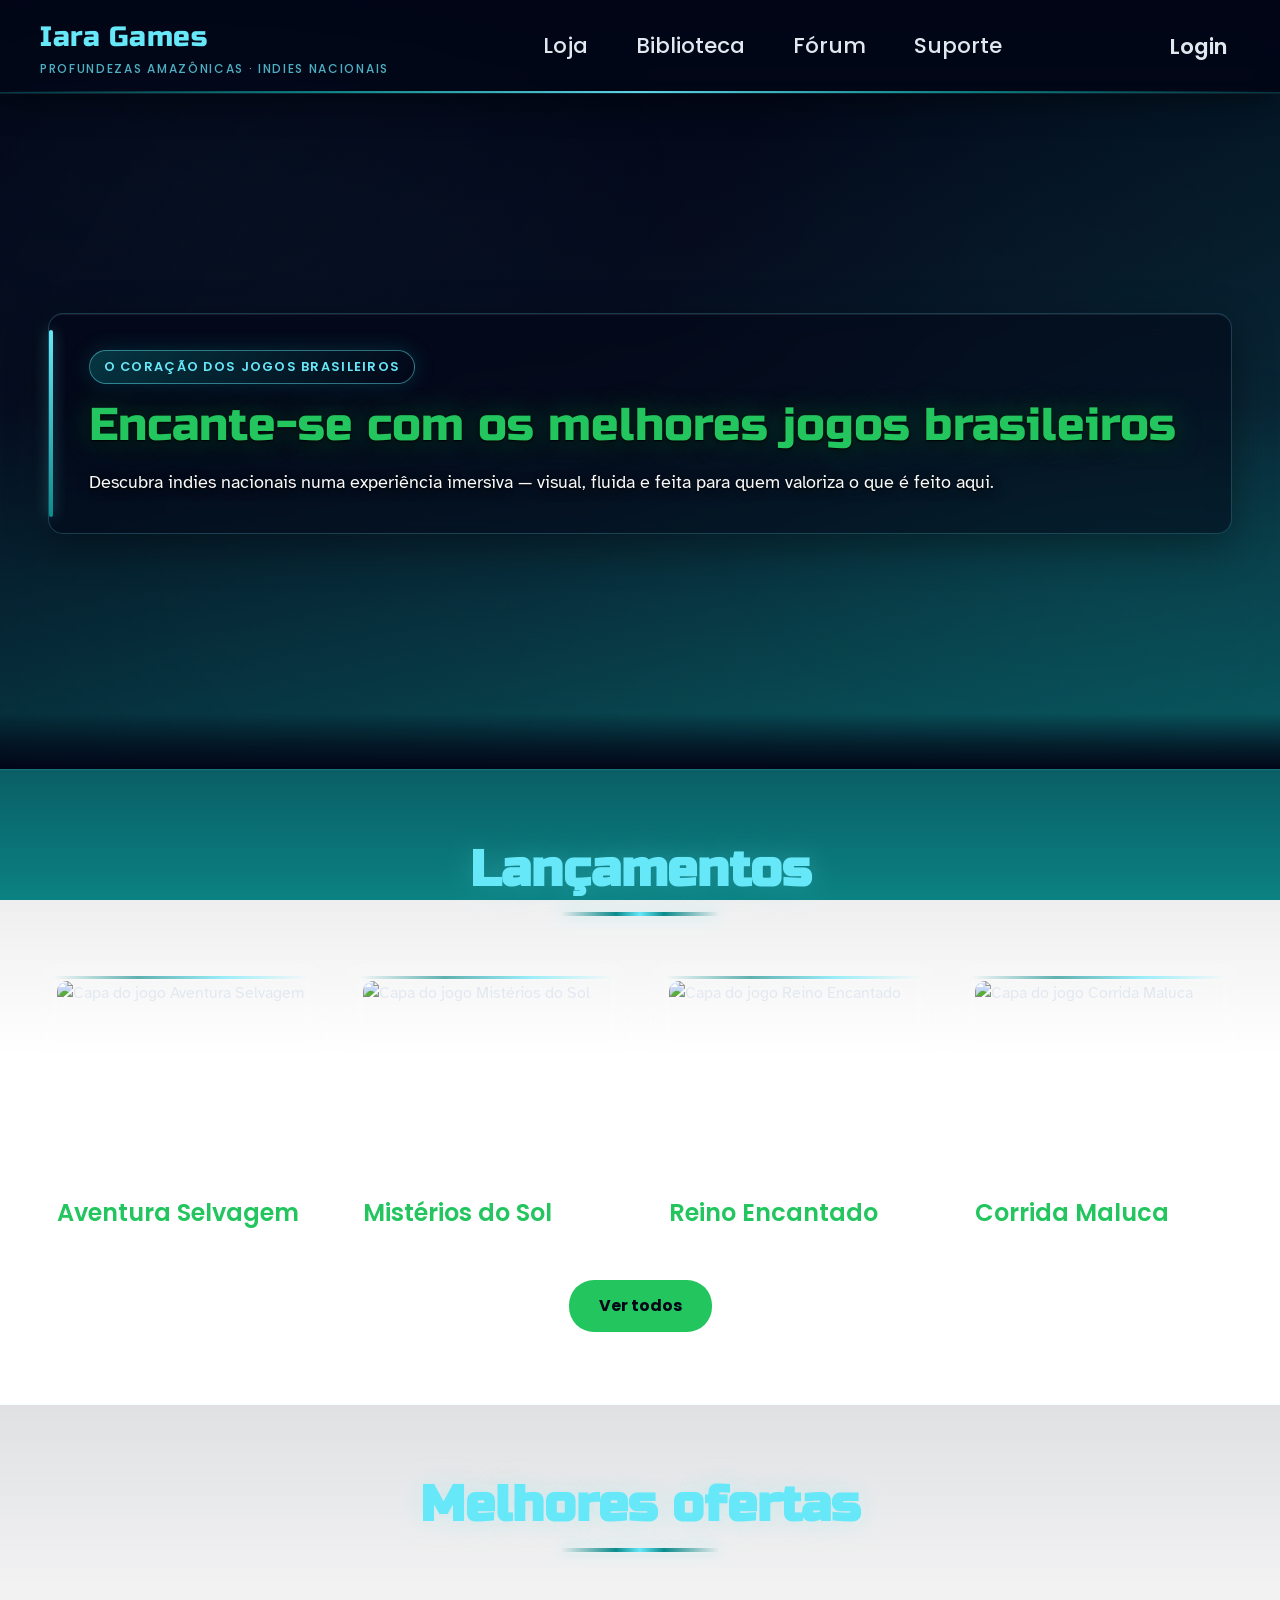
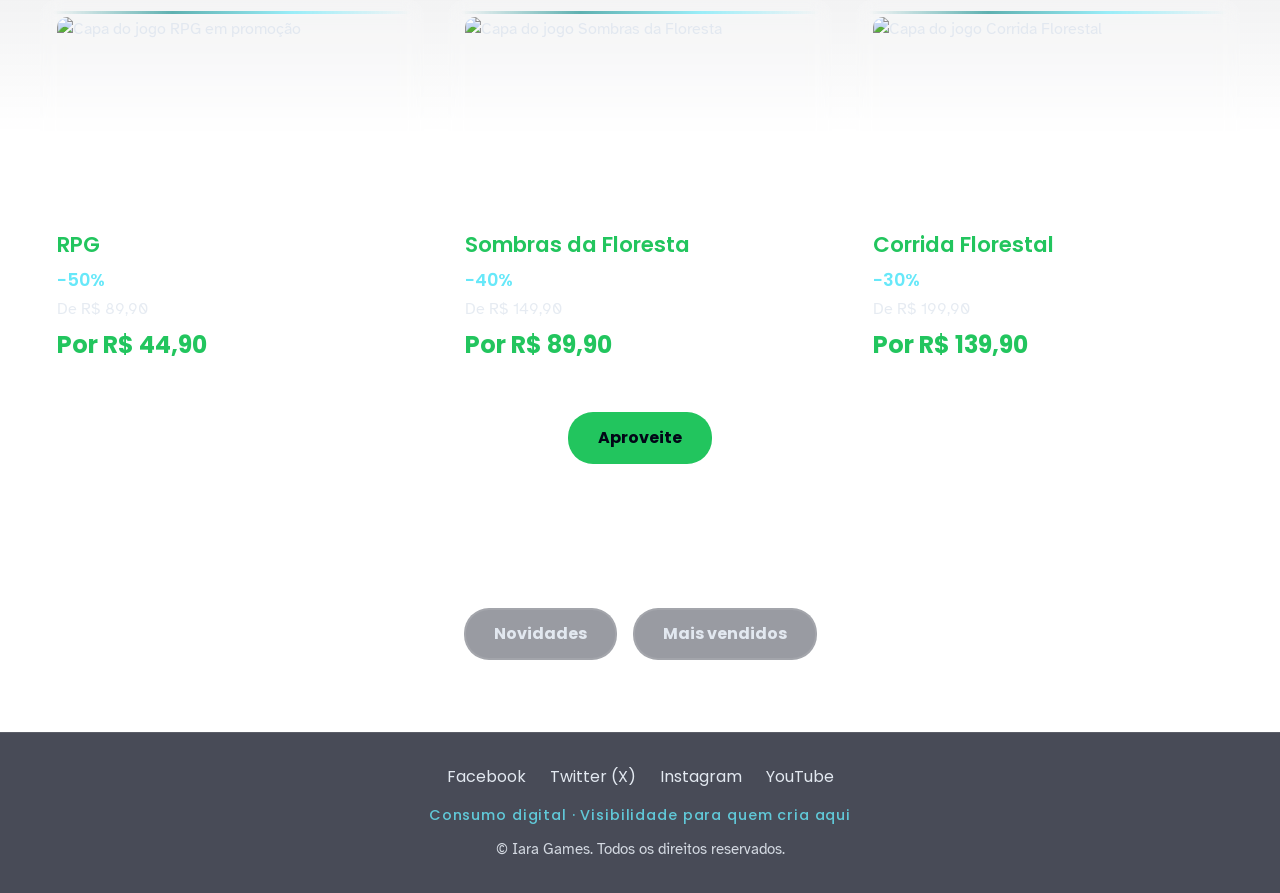
==== index.html @ 296bf05b "feat: glassmorphism com backdrop-filter e ajustes na home" ====
<!DOCTYPE html>
<html lang="pt-BR">
<head>
    <meta charset="UTF-8">
    <meta name="viewport" content="width=device-width, initial-scale=1.0">
    <title>Iara Games — Jogos brasileiros independentes</title>
    <link rel="preconnect" href="https://fonts.googleapis.com">
    <link rel="preconnect" href="https://fonts.gstatic.com" crossorigin>
    <link href="https://fonts.googleapis.com/css2?family=Atkinson+Hyperlegible:ital,wght@0,400;0,700;1,400;1,700&family=Poppins:ital,wght@0,400;0,500;0,600;0,700;1,400;1,500&family=Russo+One&display=swap" rel="stylesheet">
    <link rel="stylesheet" href="./assets/css/style.css">
</head>
<body>
    <a class="skip-link" href="#conteudo">Ir para o conteúdo</a>

    <header class="site-header">
        <div class="site-header__mark">
            <a class="site-header__brand" href="./index.html">Iara Games</a>
            <p class="site-header__tagline">Profundezas amazônicas · Indies nacionais</p>
        </div>
        <nav class="site-header__nav" aria-label="Principal">
            <ul>
                <li><a href="./pages/loja.html">Loja</a></li>
                <li><a href="./pages/biblioteca.html">Biblioteca</a></li>
                <li><a href="./pages/forum.html">Fórum</a></li>
                <li><a href="./pages/suporte.html">Suporte</a></li>
            </ul>
        </nav>
        <div class="site-header__actions">
            <a href="./pages/login.html">Login</a>
        </div>
    </header>

    <main id="conteudo">
        <section class="hero" aria-labelledby="hero-heading">
            <div class="hero__inner">
                <p class="hero__badge">O coração dos jogos brasileiros</p>
                <h1 id="hero-heading" class="hero__title">Encante-se com os melhores jogos brasileiros</h1>
                <p class="hero__lede">Descubra indies nacionais numa experiência imersiva — visual, fluida e feita para quem valoriza o que é feito aqui.</p>
            </div>
            <div class="hero__wave" aria-hidden="true"></div>
        </section>

        <section class="section jogos" aria-labelledby="lancamentos-heading">
            <div class="section__inner">
                <h2 id="lancamentos-heading" class="section__title">Lançamentos</h2>
                <ul class="grid grid--games">
                    <li>
                        <article class="game-card">
                            <a class="game-card__link" href="#">
                                <img src="./assets/images/vandesart-lily-pads-9380127.jpg" alt="Capa do jogo Aventura Selvagem" width="400" height="225">
                                <h3 class="game-card__title">Aventura Selvagem</h3>
                            </a>
                        </article>
                    </li>
                    <li>
                        <article class="game-card">
                            <a class="game-card__link" href="#">
                                <img src="./assets/images/iara.jpg" alt="Capa do jogo Mistérios do Sol" width="400" height="225">
                                <h3 class="game-card__title">Mistérios do Sol</h3>
                            </a>
                        </article>
                    </li>
                    <li>
                        <article class="game-card">
                            <a class="game-card__link" href="#">
                                <img src="./assets/images/10142134.jpg" alt="Capa do jogo Reino Encantado" width="400" height="225">
                                <h3 class="game-card__title">Reino Encantado</h3>
                            </a>
                        </article>
                    </li>
                    <li>
                        <article class="game-card">
                            <a class="game-card__link" href="#">
                                <img src="./assets/images/ff4p9vizhz231.png" alt="Capa do jogo Corrida Maluca" width="400" height="225">
                                <h3 class="game-card__title">Corrida Maluca</h3>
                            </a>
                        </article>
                    </li>
                </ul>
                <p class="section__cta">
                    <a class="btn btn--primary" href="#">Ver todos</a>
                </p>
            </div>
        </section>

        <section class="section ofertas" aria-labelledby="ofertas-heading">
            <div class="section__inner">
                <h2 id="ofertas-heading" class="section__title">Melhores ofertas</h2>
                <ul class="grid grid--offers">
                    <li>
                        <article class="offer-card">
                            <a class="offer-card__link" href="#">
                                <img src="./assets/images/corpo da sereia.jpeg" alt="Capa do jogo RPG em promoção" width="400" height="225">
                                <h3 class="offer-card__title">RPG</h3>
                                <p class="offer-card__discount" aria-label="Desconto">−50%</p>
                                <p class="offer-card__price-old">De R$&nbsp;89,90</p>
                                <p class="offer-card__price-new">Por R$&nbsp;44,90</p>
                            </a>
                        </article>
                    </li>
                    <li>
                        <article class="offer-card">
                            <a class="offer-card__link" href="#">
                                <img src="./assets/images/rabo da sereia.jpeg" alt="Capa do jogo Sombras da Floresta" width="400" height="225">
                                <h3 class="offer-card__title">Sombras da Floresta</h3>
                                <p class="offer-card__discount" aria-label="Desconto">−40%</p>
                                <p class="offer-card__price-old">De R$&nbsp;149,90</p>
                                <p class="offer-card__price-new">Por R$&nbsp;89,90</p>
                            </a>
                        </article>
                    </li>
                    <li>
                        <article class="offer-card">
                            <a class="offer-card__link" href="#">
                                <img src="./assets/images/lagoa mistica.png" alt="Capa do jogo Corrida Florestal" width="400" height="225">
                                <h3 class="offer-card__title">Corrida Florestal</h3>
                                <p class="offer-card__discount" aria-label="Desconto">−30%</p>
                                <p class="offer-card__price-old">De R$&nbsp;199,90</p>
                                <p class="offer-card__price-new">Por R$&nbsp;139,90</p>
                            </a>
                        </article>
                    </li>
                </ul>
                <p class="section__cta">
                    <a class="btn btn--primary" href="#">Aproveite</a>
                </p>
            </div>
        </section>

        <section class="section info" aria-labelledby="destaques-heading">
            <div class="section__inner section__inner--narrow">
                <h2 id="destaques-heading" class="visually-hidden">Destaques</h2>
                <div class="info__actions">
                    <a class="btn btn--secondary" href="#">Novidades</a>
                    <a class="btn btn--secondary" href="#">Mais vendidos</a>
                </div>
            </div>
        </section>
    </main>

    <footer class="site-footer">
        <nav class="site-footer__social" aria-label="Redes sociais">
            <ul>
                <li><a href="#">Facebook</a></li>
                <li><a href="#">Twitter (X)</a></li>
                <li><a href="#">Instagram</a></li>
                <li><a href="#">YouTube</a></li>
            </ul>
        </nav>
        <p class="site-footer__tagline">Consumo digital · Visibilidade para quem cria aqui</p>
        <p class="site-footer__copy">© Iara Games. Todos os direitos reservados.</p>
    </footer>
</body>
</html>
---- assets/css/style.css ----
/*
   Iara Games — Grid + HTML semântico + glassmorphism (Sprint 02).
   Vidro: translúcido (#ffffff1a / rgba) + backdrop-filter blur(10px) nos blocos indicados.
   Sem: clamp(), min()/max() como funções CSS, aspect-ratio, focus-visible.
*/

:root {
    --color-text: #e2e8f0;
    --color-verde-marinho: #67e8f9;
    --color-preto: #020617;
    --color-verde-musgo: #22c55e;
    --color-preto-cinza: #ffffff1a;
    --color-diamante: #0c8b8b;
    --font-display: "Russo One", sans-serif;
    --font-subtitle: "Poppins", sans-serif;
    --font-body: "Atkinson Hyperlegible", sans-serif;
    --content-max: 1200px;
    --radius-pill: 25px;
    --radius-card: 15px;
    --transition: 0.3s ease;
    --shadow-glow-marinho: 0 0 24px rgba(103, 232, 249, 0.45);
    --shadow-glow-musgo: 0 0 20px rgba(34, 197, 94, 0.55);
    --shadow-glow-diamante: 0 0 18px rgba(12, 139, 139, 0.5);
    --glass-blur: blur(10px);
}

/* RESET */
*,
*::before,
*::after {
    margin: 0;
    padding: 0;
    box-sizing: border-box;
}

body {
    font-family: var(--font-body);
    background: linear-gradient(180deg, var(--color-preto) 0%, #0a1628 45%, var(--color-diamante) 100%);
    background-attachment: fixed;
    color: var(--color-text);
    line-height: 1.5;
    min-height: 100vh;
    position: relative;
}

/* Brilho suave (gradientes radiais do material de background) */
body::before {
    content: "";
    position: fixed;
    top: 0;
    right: 0;
    bottom: 0;
    left: 0;
    pointer-events: none;
    z-index: 0;
    background:
        radial-gradient(ellipse 70% 50% at 15% 20%, rgba(103, 232, 249, 0.05) 0%, transparent 55%),
        radial-gradient(ellipse 60% 45% at 85% 60%, rgba(12, 139, 139, 0.07) 0%, transparent 50%);
}

main,
.site-header,
.site-footer {
    position: relative;
    z-index: 1;
}

a {
    color: inherit;
    text-decoration: none;
}

img {
    max-width: 100%;
    height: auto;
    display: block;
}

ul {
    list-style: none;
}

/* Skip link (acessível com Tab) */
.skip-link {
    position: absolute;
    width: 1px;
    height: 1px;
    padding: 0;
    margin: -1px;
    overflow: hidden;
    clip: rect(0, 0, 0, 0);
    white-space: nowrap;
    border: 0;
}

.skip-link:focus {
    position: fixed;
    left: 1rem;
    top: 1rem;
    z-index: 10000;
    width: auto;
    height: auto;
    margin: 0;
    clip: auto;
    overflow: visible;
    white-space: normal;
    padding: 0.65rem 1.1rem;
    background: var(--color-verde-musgo);
    color: var(--color-preto);
    font-family: var(--font-subtitle);
    font-weight: 600;
    font-size: 0.95rem;
    border-radius: var(--radius-pill);
    box-shadow: var(--shadow-glow-musgo);
    outline: none;
}

.visually-hidden {
    position: absolute;
    width: 1px;
    height: 1px;
    padding: 0;
    margin: -1px;
    overflow: hidden;
    clip: rect(0, 0, 0, 0);
    white-space: nowrap;
    border: 0;
}

/* HEADER — glassmorphism (doc: blur 10px + camada translúcida) */
.site-header {
    position: sticky;
    top: 0;
    z-index: 50;
    display: flex;
    flex-wrap: wrap;
    justify-content: space-between;
    align-items: center;
    gap: 1rem 1.5rem;
    padding: 1rem 2.5rem;
    background: rgba(2, 6, 23, 0.72);
    -webkit-backdrop-filter: var(--glass-blur);
    backdrop-filter: var(--glass-blur);
    border-bottom: 1px solid rgba(103, 232, 249, 0.12);
    box-shadow:
        0 8px 32px rgba(0, 0, 0, 0.4),
        inset 0 -1px 0 rgba(12, 139, 139, 0.35);
}

.site-header::after {
    content: "";
    position: absolute;
    left: 0;
    right: 0;
    bottom: 0;
    height: 2px;
    background: linear-gradient(
        90deg,
        transparent 0%,
        var(--color-diamante) 25%,
        var(--color-verde-marinho) 50%,
        var(--color-diamante) 75%,
        transparent 100%
    );
    opacity: 0.9;
    pointer-events: none;
}

.site-header__mark {
    display: flex;
    flex-direction: column;
    gap: 0.2rem;
}

.site-header__tagline {
    font-family: var(--font-subtitle);
    font-size: 0.75rem;
    font-weight: 500;
    letter-spacing: 0.14em;
    text-transform: uppercase;
    color: rgba(103, 232, 249, 0.75);
    max-width: 22rem;
    line-height: 1.3;
}

.site-header__brand,
.site-header__brand:visited {
    font-family: var(--font-display);
    font-size: 1.75rem;
    color: var(--color-verde-marinho);
    letter-spacing: 0.02em;
    transition: color var(--transition), text-shadow var(--transition);
}

.site-header__brand:hover {
    color: #7ef0ff;
    text-shadow: 0 0 20px rgba(103, 232, 249, 0.6);
}

.site-header__brand:focus {
    outline: 2px solid var(--color-verde-marinho);
    outline-offset: 4px;
    border-radius: 4px;
}

.site-header__nav ul {
    display: flex;
    flex-wrap: wrap;
    gap: 3rem;
    justify-content: center;
}

.site-header__nav a,
.site-header__nav a:visited {
    font-family: var(--font-subtitle);
    font-size: 1.35rem;
    font-weight: 500;
    color: var(--color-text);
    transition: color var(--transition), text-shadow var(--transition);
}

.site-header__nav a:hover {
    color: var(--color-verde-marinho);
    text-shadow: 0 0 12px rgba(103, 232, 249, 0.4);
}

.site-header__nav a:focus {
    outline: 2px solid var(--color-verde-marinho);
    outline-offset: 4px;
    border-radius: 4px;
}

.site-header__actions a,
.site-header__actions a:visited {
    font-family: var(--font-subtitle);
    font-size: 1.35rem;
    font-weight: 600;
    color: var(--color-text);
    padding: 0.35rem 0.75rem;
    border-radius: var(--radius-pill);
    border: 1px solid transparent;
    transition: color var(--transition), border-color var(--transition), box-shadow var(--transition);
}

.site-header__actions a:hover {
    color: var(--color-verde-marinho);
    border-color: var(--color-preto-cinza);
    box-shadow: var(--shadow-glow-marinho);
}

.site-header__actions a:focus {
    outline: 2px solid var(--color-verde-marinho);
    outline-offset: 4px;
}

/* LAYOUT — seções */
.section {
    padding: 4.5rem 2.5rem;
}

.section.jogos,
.section.ofertas {
    border-top: 1px solid rgba(103, 232, 249, 0.08);
    background: linear-gradient(180deg, rgba(2, 6, 23, 0.12) 0%, transparent 45%);
}

.section__inner {
    max-width: var(--content-max);
    margin-left: auto;
    margin-right: auto;
}

.section__inner--narrow {
    max-width: 42rem;
}

.section__title {
    position: relative;
    font-family: var(--font-display);
    font-size: 3.1rem;
    text-align: center;
    margin-bottom: 2.5rem;
    padding-bottom: 0.5rem;
    color: var(--color-verde-marinho);
    text-shadow: 0 0 28px rgba(103, 232, 249, 0.25);
    line-height: 1.15;
}

.section__title::after {
    content: "";
    display: block;
    width: 10rem;
    max-width: 55vw;
    height: 4px;
    margin: 0.85rem auto 0;
    border-radius: 4px;
    background: linear-gradient(
        90deg,
        transparent,
        var(--color-diamante) 35%,
        var(--color-verde-marinho) 50%,
        var(--color-diamante) 65%,
        transparent
    );
    box-shadow: 0 0 16px rgba(103, 232, 249, 0.35);
}

.section__cta {
    text-align: center;
    margin-top: 2rem;
}

/* Grid (repeat, minmax, auto-fit — material Grid) */
.grid {
    display: grid;
    grid-template-columns: repeat(auto-fit, minmax(220px, 1fr));
    gap: 1.5rem;
}

.grid--games {
    grid-template-columns: repeat(auto-fit, minmax(200px, 1fr));
}

.grid--offers {
    grid-template-columns: repeat(auto-fit, minmax(240px, 1fr));
}

/* Itens do grid com a mesma altura (cards alinhados) */
.grid--games > li,
.grid--offers > li {
    display: flex;
}

.game-card,
.offer-card {
    display: flex;
    flex-direction: column;
    width: 100%;
    flex: 1;
}

/* HERO */
.hero {
    position: relative;
    overflow: hidden;
    min-height: 75vh;
    max-height: 720px;
    display: flex;
    align-items: center;
    justify-content: center;
    width: 100%;
    box-sizing: border-box;
    padding: 3.5rem 3rem 4.5rem;
    background: url("../images/lagoa mistica.png") no-repeat center;
    background-size: cover;
}

.hero::before {
    content: "";
    position: absolute;
    top: 0;
    right: 0;
    bottom: 0;
    left: 0;
    z-index: 0;
    background: linear-gradient(
        115deg,
        rgba(2, 6, 23, 0.52) 0%,
        rgba(2, 6, 23, 0.28) 48%,
        rgba(12, 139, 139, 0.2) 100%
    );
    pointer-events: none;
}

.hero::after {
    content: "";
    position: absolute;
    top: 0;
    right: 0;
    bottom: 0;
    left: 0;
    z-index: 0;
    pointer-events: none;
    background: radial-gradient(
        ellipse 110% 90% at 50% 36%,
        transparent 28%,
        rgba(2, 6, 23, 0.28) 100%
    );
}

.hero__inner {
    position: relative;
    z-index: 1;
    display: flex;
    flex-direction: column;
    align-items: flex-start;
    gap: 1rem;
    max-width: var(--content-max);
    width: 100%;
    min-width: 0;
    box-sizing: border-box;
    margin-left: auto;
    margin-right: auto;
    padding: 2.25rem 2.25rem 2.25rem 2.5rem;
    background: rgba(2, 6, 23, 0.55);
    -webkit-backdrop-filter: var(--glass-blur);
    backdrop-filter: var(--glass-blur);
    border-radius: var(--radius-card);
    border: 1px solid rgba(103, 232, 249, 0.22);
    box-shadow:
        0 12px 40px rgba(0, 0, 0, 0.35),
        inset 0 1px 0 rgba(255, 255, 255, 0.08);
}

.hero__inner::before {
    content: "";
    position: absolute;
    left: 0;
    top: 1rem;
    bottom: 1rem;
    width: 4px;
    border-radius: 4px;
    background: linear-gradient(180deg, var(--color-verde-marinho), var(--color-diamante));
    box-shadow: 0 0 14px rgba(103, 232, 249, 0.45);
}

.hero__badge {
    align-self: flex-start;
    margin: 0;
    font-family: var(--font-subtitle);
    font-size: 0.8rem;
    font-weight: 600;
    letter-spacing: 0.1em;
    text-transform: uppercase;
    color: var(--color-verde-marinho);
    padding: 0.4rem 0.85rem;
    border-radius: 999px;
    border: 1px solid rgba(103, 232, 249, 0.45);
    background: linear-gradient(135deg, rgba(12, 139, 139, 0.35), rgba(2, 6, 23, 0.6));
    box-shadow: 0 0 20px rgba(12, 139, 139, 0.25);
}

.hero__title {
    font-family: var(--font-display);
    font-size: 2.85rem;
    font-weight: 400;
    line-height: 1.15;
    color: var(--color-verde-musgo);
    text-shadow:
        0 1px 2px rgba(0, 0, 0, 0.9),
        0 2px 16px rgba(0, 0, 0, 0.75),
        0 0 28px rgba(34, 197, 94, 0.4);
    margin: 0;
    max-width: 100%;
    overflow-wrap: break-word;
    word-wrap: break-word;
}

.hero__lede {
    font-family: var(--font-body);
    font-size: 1.15rem;
    line-height: 1.55;
    margin: 0;
    max-width: 100%;
    color: #f8fafc;
    text-shadow:
        0 1px 2px rgba(0, 0, 0, 0.95),
        0 2px 12px rgba(0, 0, 0, 0.65);
    overflow-wrap: break-word;
    word-wrap: break-word;
}

/* Só em telas largas o título fica em uma linha; em telas menores quebra e não estoura */
@media (min-width: 1100px) {
    .hero__title {
        white-space: nowrap;
    }
}

/* Faixa de transição hero → conteúdo (só HTML + gradiente, sem SVG) */
.hero__wave {
    position: absolute;
    left: 0;
    right: 0;
    bottom: 0;
    z-index: 2;
    height: 56px;
    pointer-events: none;
    background: linear-gradient(
        to bottom,
        rgba(2, 6, 23, 0) 0%,
        rgba(2, 6, 23, 0.25) 20%,
        rgba(2, 6, 23, 0.65) 55%,
        var(--color-preto) 100%
    );
}

/* Cards — jogos */
.game-card__link {
    position: relative;
    display: flex;
    flex-direction: column;
    height: 100%;
    padding: 1rem;
    background: var(--color-preto-cinza);
    -webkit-backdrop-filter: var(--glass-blur);
    backdrop-filter: var(--glass-blur);
    border-radius: var(--radius-card);
    border: 1px solid rgba(255, 255, 255, 0.06);
    transition: transform var(--transition), box-shadow var(--transition), border-color var(--transition);
}

.game-card__link::before {
    content: "";
    position: absolute;
    left: 0.75rem;
    right: 0.75rem;
    top: 0.65rem;
    height: 3px;
    border-radius: 3px;
    opacity: 0.65;
    background: linear-gradient(90deg, transparent, var(--color-diamante), var(--color-verde-marinho), transparent);
    pointer-events: none;
}

.game-card__link:hover {
    transform: translateY(-6px) scale(1.01);
    box-shadow: var(--shadow-glow-diamante);
    border-color: rgba(103, 232, 249, 0.25);
}

.game-card__link:focus {
    outline: 2px solid var(--color-verde-marinho);
    outline-offset: 3px;
}

.game-card__link img {
    width: 100%;
    height: 200px;
    border-radius: 10px;
    object-fit: cover;
    object-position: center;
    flex-shrink: 0;
}

.game-card__title {
    font-family: var(--font-subtitle);
    font-size: 1.5rem;
    font-weight: 600;
    margin-top: 0.85rem;
    color: var(--color-verde-musgo);
}

/* Cards — ofertas */
.offer-card__link {
    position: relative;
    display: flex;
    flex-direction: column;
    height: 100%;
    padding: 1rem;
    background: var(--color-preto-cinza);
    -webkit-backdrop-filter: var(--glass-blur);
    backdrop-filter: var(--glass-blur);
    border-radius: var(--radius-card);
    border: 1px solid rgba(255, 255, 255, 0.06);
    transition: transform var(--transition), box-shadow var(--transition), border-color var(--transition);
}

.offer-card__link::before {
    content: "";
    position: absolute;
    left: 0.75rem;
    right: 0.75rem;
    top: 0.65rem;
    height: 3px;
    border-radius: 3px;
    opacity: 0.65;
    background: linear-gradient(90deg, transparent, var(--color-diamante), var(--color-verde-marinho), transparent);
    pointer-events: none;
}

.offer-card__link:hover {
    transform: translateY(-6px) scale(1.01);
    box-shadow: var(--shadow-glow-diamante);
    border-color: rgba(103, 232, 249, 0.25);
}

.offer-card__link:focus {
    outline: 2px solid var(--color-verde-marinho);
    outline-offset: 3px;
}

.offer-card__link img {
    width: 100%;
    height: 200px;
    border-radius: 10px;
    object-fit: cover;
    object-position: center;
    flex-shrink: 0;
}

.offer-card__title {
    font-family: var(--font-subtitle);
    font-size: 1.35rem;
    font-weight: 600;
    margin-top: 0.75rem;
    color: var(--color-verde-musgo);
}

.offer-card__discount {
    font-family: var(--font-subtitle);
    font-size: 1.1rem;
    font-weight: 600;
    margin-top: 0.35rem;
    color: var(--color-verde-marinho);
}

.offer-card__price-old {
    font-size: 1rem;
    opacity: 0.85;
    margin-top: 0.25rem;
}

.offer-card__price-new {
    font-family: var(--font-subtitle);
    font-size: 1.5rem;
    font-weight: 700;
    margin-top: 0.35rem;
    color: var(--color-verde-musgo);
}

/* Botões */
.btn {
    display: inline-flex;
    align-items: center;
    justify-content: center;
    padding: 0.75rem 1.75rem;
    border-radius: var(--radius-pill);
    font-family: var(--font-subtitle);
    font-weight: 700;
    font-size: 1rem;
    cursor: pointer;
    border: 2px solid transparent;
    transition: transform var(--transition), box-shadow var(--transition), background var(--transition), color var(--transition);
}

.btn--primary {
    color: var(--color-preto);
    background: var(--color-verde-musgo);
}

.btn--primary:hover {
    transform: scale(1.05);
    box-shadow: var(--shadow-glow-musgo);
}

.btn--primary:focus {
    outline: none;
    box-shadow: var(--shadow-glow-musgo), 0 0 0 3px var(--color-preto), 0 0 0 5px var(--color-verde-marinho);
}

.btn--secondary {
    color: var(--color-text);
    background: rgba(2, 6, 23, 0.4);
    border-color: var(--color-preto-cinza);
}

.btn--secondary:hover {
    border-color: rgba(103, 232, 249, 0.45);
    color: var(--color-verde-marinho);
    box-shadow: var(--shadow-glow-marinho);
    transform: translateY(-2px);
}

.btn--secondary:focus {
    outline: none;
    box-shadow: var(--shadow-glow-marinho), 0 0 0 3px var(--color-preto), 0 0 0 5px var(--color-verde-musgo);
}

.info__actions {
    display: flex;
    flex-wrap: wrap;
    gap: 1rem;
    justify-content: center;
    align-items: center;
}

/* FOOTER */
.site-footer {
    margin-top: auto;
    padding: 2rem 2.5rem;
    text-align: center;
    background: rgba(2, 6, 23, 0.72);
    -webkit-backdrop-filter: var(--glass-blur);
    backdrop-filter: var(--glass-blur);
    border-top: 1px solid var(--color-preto-cinza);
}

.site-footer__social ul {
    display: flex;
    flex-wrap: wrap;
    gap: 1rem 1.5rem;
    justify-content: center;
    margin-bottom: 1rem;
}

.site-footer__social a,
.site-footer__social a:visited {
    font-family: var(--font-subtitle);
    font-size: 1rem;
    color: var(--color-text);
    transition: color var(--transition), text-shadow var(--transition);
}

.site-footer__social a:hover {
    color: var(--color-verde-marinho);
    text-shadow: 0 0 12px rgba(103, 232, 249, 0.45);
}

.site-footer__social a:focus {
    outline: 2px solid var(--color-verde-marinho);
    outline-offset: 4px;
    border-radius: 4px;
}

.site-footer__tagline {
    font-family: var(--font-subtitle);
    font-size: 0.9rem;
    font-weight: 500;
    letter-spacing: 0.06em;
    color: rgba(103, 232, 249, 0.8);
    margin-bottom: 0.75rem;
}

.site-footer__copy {
    font-size: 0.95rem;
    opacity: 0.9;
}

/* Título do hero: reduz em telas médias para continuar numa linha só */
@media (max-width: 1100px) {
    .hero__title {
        font-size: 2.35rem;
    }
}

@media (max-width: 900px) {
    .hero__title {
        font-size: 2rem;
    }
}

/* Responsivo — tamanhos menores (substitui clamp) */
@media (max-width: 768px) {
    .site-header {
        flex-direction: column;
        align-items: stretch;
        padding: 1.25rem 1.25rem;
    }

    .site-header__mark {
        text-align: center;
        align-items: center;
    }

    .site-header__tagline {
        max-width: none;
    }

    .site-header__brand {
        font-size: 1.35rem;
    }

    .site-header__nav ul {
        gap: 1.25rem;
        justify-content: center;
    }

    .site-header__nav a,
    .site-header__actions a {
        font-size: 1.125rem;
    }

    .site-header__actions {
        text-align: center;
    }

    .section {
        padding: 2.5rem 1.25rem;
    }

    .section__title {
        font-size: 1.75rem;
        margin-bottom: 1.75rem;
    }

    .section__title::after {
        width: 8rem;
    }

    .section__cta {
        margin-top: 1.5rem;
    }

    .hero {
        min-height: 50vh;
        max-height: none;
        padding: 2rem 1rem 3.5rem;
    }

    .hero__inner {
        align-items: center;
        text-align: center;
        padding: 1.25rem 1rem;
    }

    .hero__inner::before {
        left: 50%;
        transform: translateX(-50%);
        top: auto;
        bottom: 0.75rem;
        width: 70%;
        max-width: 12rem;
        height: 4px;
        background: linear-gradient(90deg, transparent, var(--color-verde-marinho), var(--color-diamante), transparent);
        box-shadow: none;
    }

    .hero__badge {
        align-self: center;
        white-space: normal;
        max-width: 100%;
        line-height: 1.35;
        text-align: center;
    }

    .hero__title {
        font-size: 1.75rem;
        white-space: normal;
        max-width: 100%;
    }

    .hero__lede {
        font-size: 1rem;
        white-space: normal;
        max-width: 100%;
        text-align: center;
    }

    .game-card__link img,
    .offer-card__link img {
        height: 160px;
    }

    .game-card__title {
        font-size: 1.375rem;
    }

    .offer-card__title {
        font-size: 1.25rem;
    }

    .offer-card__price-new {
        font-size: 1.35rem;
    }
}

/* Telas muito estreitas: uma coluna nos grids para não estourar a largura */
@media (max-width: 520px) {
    .grid,
    .grid--games,
    .grid--offers {
        grid-template-columns: 1fr;
    }
}
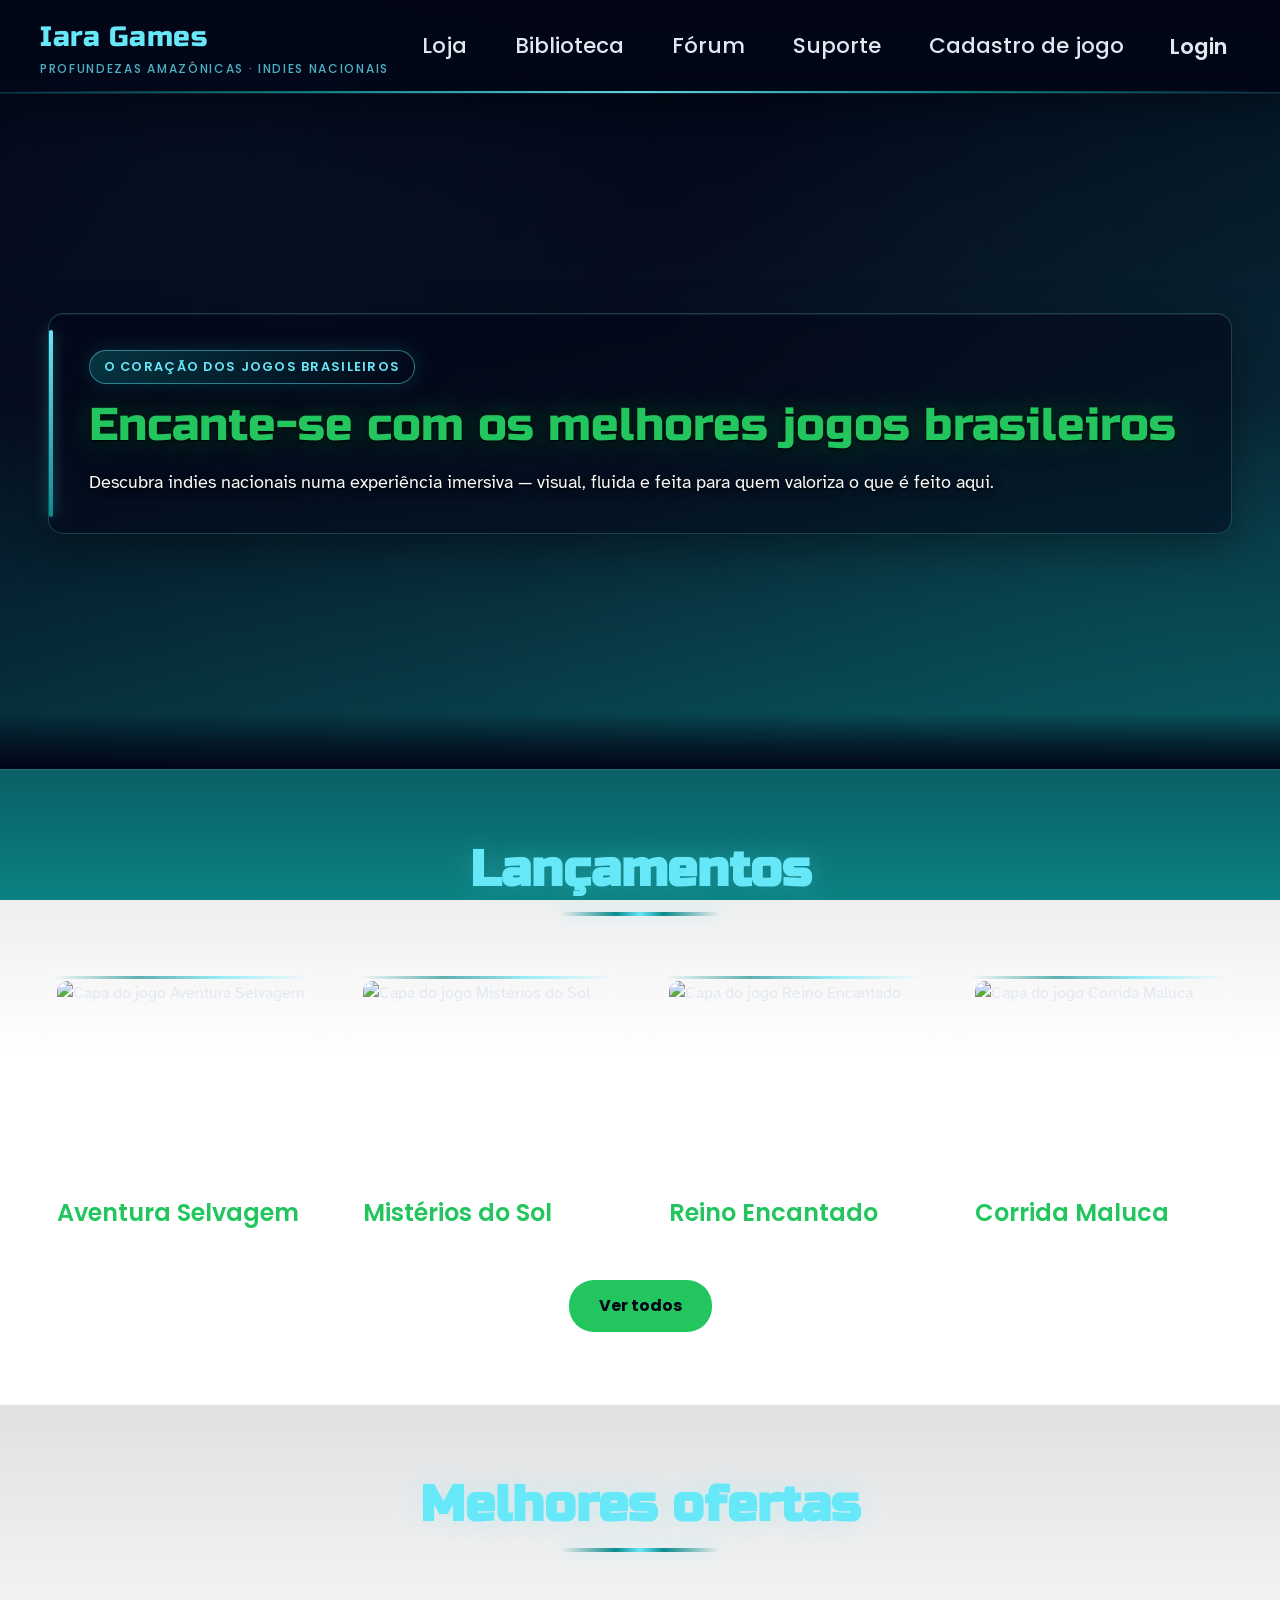
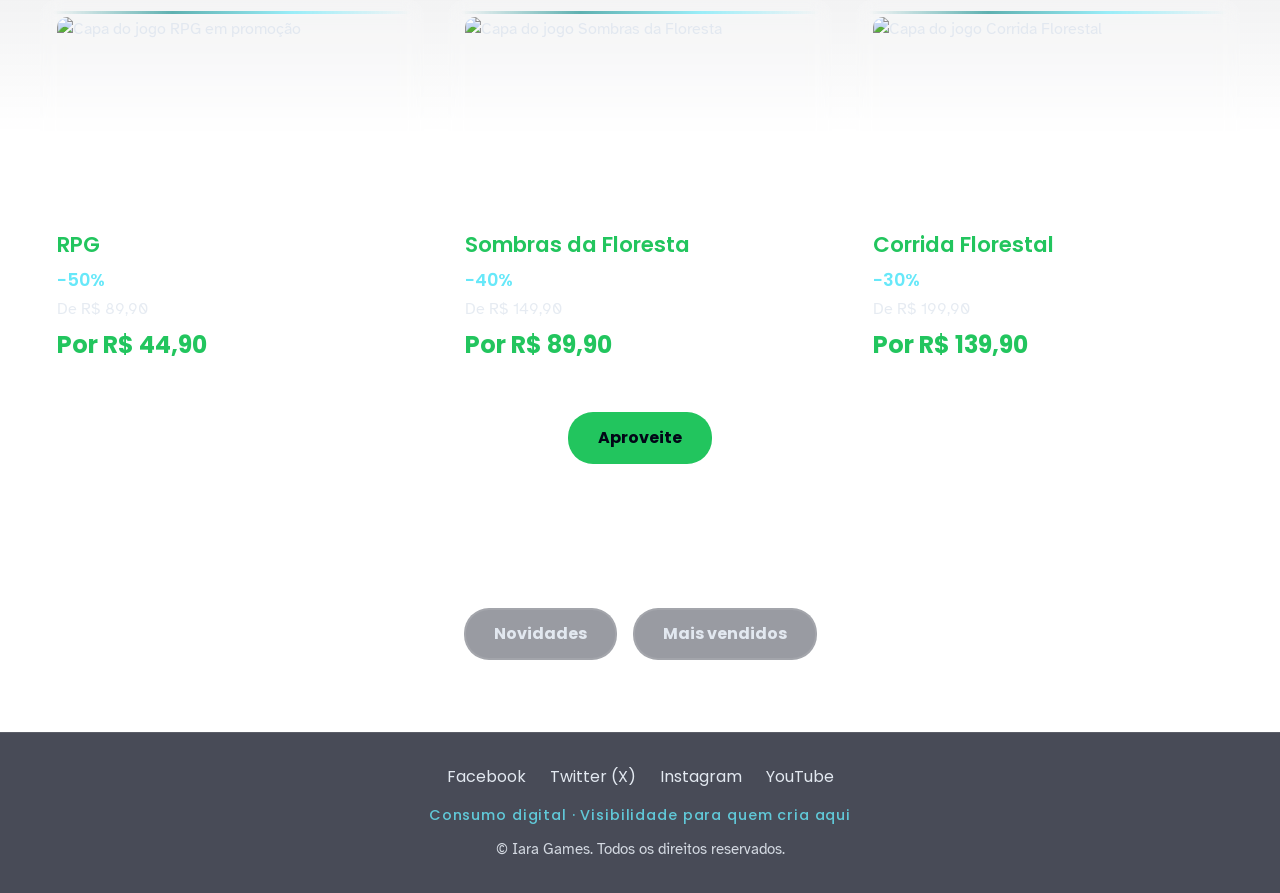
==== commit 05cf13ad: "feat(sprint-02): páginas login, suporte e cadastro de jogo; README e ajustes de layout - Adiciona ca" ====
--- a/index.html
+++ b/index.html
@@ -23,6 +23,7 @@
                 <li><a href="./pages/biblioteca.html">Biblioteca</a></li>
                 <li><a href="./pages/forum.html">Fórum</a></li>
                 <li><a href="./pages/suporte.html">Suporte</a></li>
+                <li><a href="./pages/cadastro-jogo.html">Cadastro de jogo</a></li>
             </ul>
         </nav>
         <div class="site-header__actions">
--- a/assets/css/style.css
+++ b/assets/css/style.css
@@ -258,6 +258,19 @@
     padding: 4.5rem 2.5rem;
 }
 
+/* Páginas com intro + formulário — evita “vão” enorme entre os dois blocos */
+.section--page-intro {
+    padding-bottom: 1.25rem;
+}
+
+.section--form-follow {
+    padding-top: 1.25rem;
+}
+
+.section--page-intro .section__lead:last-child {
+    margin-bottom: 0;
+}
+
 .section.jogos,
 .section.ofertas {
     border-top: 1px solid rgba(103, 232, 249, 0.08);
@@ -308,6 +321,177 @@
 .section__cta {
     text-align: center;
     margin-top: 2rem;
+}
+
+.section__lead {
+    text-align: center;
+    margin-bottom: 1.5rem;
+    margin-left: auto;
+    margin-right: auto;
+    max-width: 36rem;
+    line-height: 1.55;
+    color: rgba(226, 232, 240, 0.92);
+}
+
+.section__lead a {
+    color: var(--color-verde-marinho);
+    text-decoration: underline;
+    text-underline-offset: 0.2em;
+}
+
+.section__lead a:hover {
+    color: #7ef0ff;
+}
+
+.form-card {
+    padding: 2rem;
+    background: rgba(255, 255, 255, 0.08);
+    -webkit-backdrop-filter: var(--glass-blur);
+    backdrop-filter: var(--glass-blur);
+    border-radius: var(--radius-card);
+    border: 1px solid rgba(255, 255, 255, 0.1);
+    box-shadow: 0 16px 40px rgba(0, 0, 0, 0.22);
+}
+
+.form-card__switch {
+    display: flex;
+    flex-wrap: wrap;
+    gap: 0.75rem;
+    justify-content: center;
+    margin-bottom: 1.75rem;
+}
+
+.form-card__option {
+    display: inline-flex;
+    align-items: center;
+    gap: 0.65rem;
+    padding: 0.85rem 1.15rem;
+    border-radius: 999px;
+    background: rgba(2, 6, 23, 0.45);
+    border: 1px solid rgba(103, 232, 249, 0.16);
+    font-family: var(--font-subtitle);
+    font-size: 0.95rem;
+    color: var(--color-text);
+    cursor: pointer;
+    transition: background var(--transition), border-color var(--transition), color var(--transition);
+}
+
+.form-card__option:hover {
+    background: rgba(2, 6, 23, 0.65);
+}
+
+.form-card__option input {
+    accent-color: var(--color-verde-musgo);
+}
+
+.form-card__form {
+    display: grid;
+    gap: 1.75rem;
+}
+
+.form-card__fieldset {
+    border: none;
+    padding: 0;
+    margin: 0;
+}
+
+.form-card__legend {
+    display: block;
+    margin-bottom: 1rem;
+    font-family: var(--font-subtitle);
+    font-size: 0.95rem;
+    font-weight: 700;
+    letter-spacing: 0.12em;
+    text-transform: uppercase;
+    color: var(--color-verde-marinho);
+}
+
+.form-grid {
+    display: grid;
+    grid-template-columns: repeat(2, minmax(0, 1fr));
+    gap: 1rem;
+}
+
+.form-field {
+    display: flex;
+    flex-direction: column;
+    gap: 0.55rem;
+    font-family: var(--font-body);
+    font-size: 0.95rem;
+    color: var(--color-text);
+}
+
+.form-field--full {
+    grid-column: 1 / -1;
+}
+
+.form-field input,
+.form-field textarea {
+    width: 100%;
+    min-height: 3rem;
+    padding: 0.95rem 1rem;
+    border-radius: 1rem;
+    border: 1px solid rgba(255, 255, 255, 0.12);
+    background: rgba(2, 6, 23, 0.65);
+    color: var(--color-text);
+    font-family: var(--font-body);
+    font-size: 1rem;
+    outline: none;
+    transition: border-color var(--transition), background var(--transition), box-shadow var(--transition);
+}
+
+.form-field textarea {
+    min-height: 8rem;
+    resize: vertical;
+}
+
+.form-field input:focus,
+.form-field textarea:focus {
+    border-color: rgba(103, 232, 249, 0.6);
+    background: rgba(2, 6, 23, 0.85);
+    box-shadow: 0 0 0 3px rgba(103, 232, 249, 0.12);
+}
+
+.form-field select {
+    width: 100%;
+    min-height: 3rem;
+    padding: 0.95rem 1rem;
+    border-radius: 1rem;
+    border: 1px solid rgba(255, 255, 255, 0.12);
+    background: rgba(2, 6, 23, 0.65);
+    color: var(--color-text);
+    font-family: var(--font-body);
+    font-size: 1rem;
+    outline: none;
+    transition: border-color var(--transition), background var(--transition), box-shadow var(--transition);
+    cursor: pointer;
+}
+
+.form-field select:focus {
+    border-color: rgba(103, 232, 249, 0.6);
+    background: rgba(2, 6, 23, 0.85);
+    box-shadow: 0 0 0 3px rgba(103, 232, 249, 0.12);
+}
+
+.form-card__actions {
+    display: flex;
+    flex-wrap: wrap;
+    gap: 1rem;
+    justify-content: flex-end;
+}
+
+@media (max-width: 768px) {
+    .form-grid {
+        grid-template-columns: 1fr;
+    }
+
+    .form-card {
+        padding: 1.5rem;
+    }
+
+    .form-card__actions {
+        justify-content: center;
+    }
 }
 
 /* Grid (repeat, minmax, auto-fit — material Grid) */
@@ -789,6 +973,14 @@
         padding: 2.5rem 1.25rem;
     }
 
+    .section--page-intro {
+        padding-bottom: 1rem;
+    }
+
+    .section--form-follow {
+        padding-top: 1rem;
+    }
+
     .section__title {
         font-size: 1.75rem;
         margin-bottom: 1.75rem;
@@ -873,3 +1065,26 @@
         grid-template-columns: 1fr;
     }
 }
+
+/* Login — duas colunas (entrar + criar conta) */
+.login-page__grid {
+    display: grid;
+    grid-template-columns: repeat(auto-fit, minmax(280px, 1fr));
+    gap: 2rem;
+    max-width: 56rem;
+    margin-left: auto;
+    margin-right: auto;
+    margin-top: 1rem;
+}
+
+.login-page__fields {
+    grid-template-columns: 1fr;
+}
+
+.login-page__actions {
+    justify-content: stretch;
+}
+
+.login-page__actions .btn--primary {
+    width: 100%;
+}
